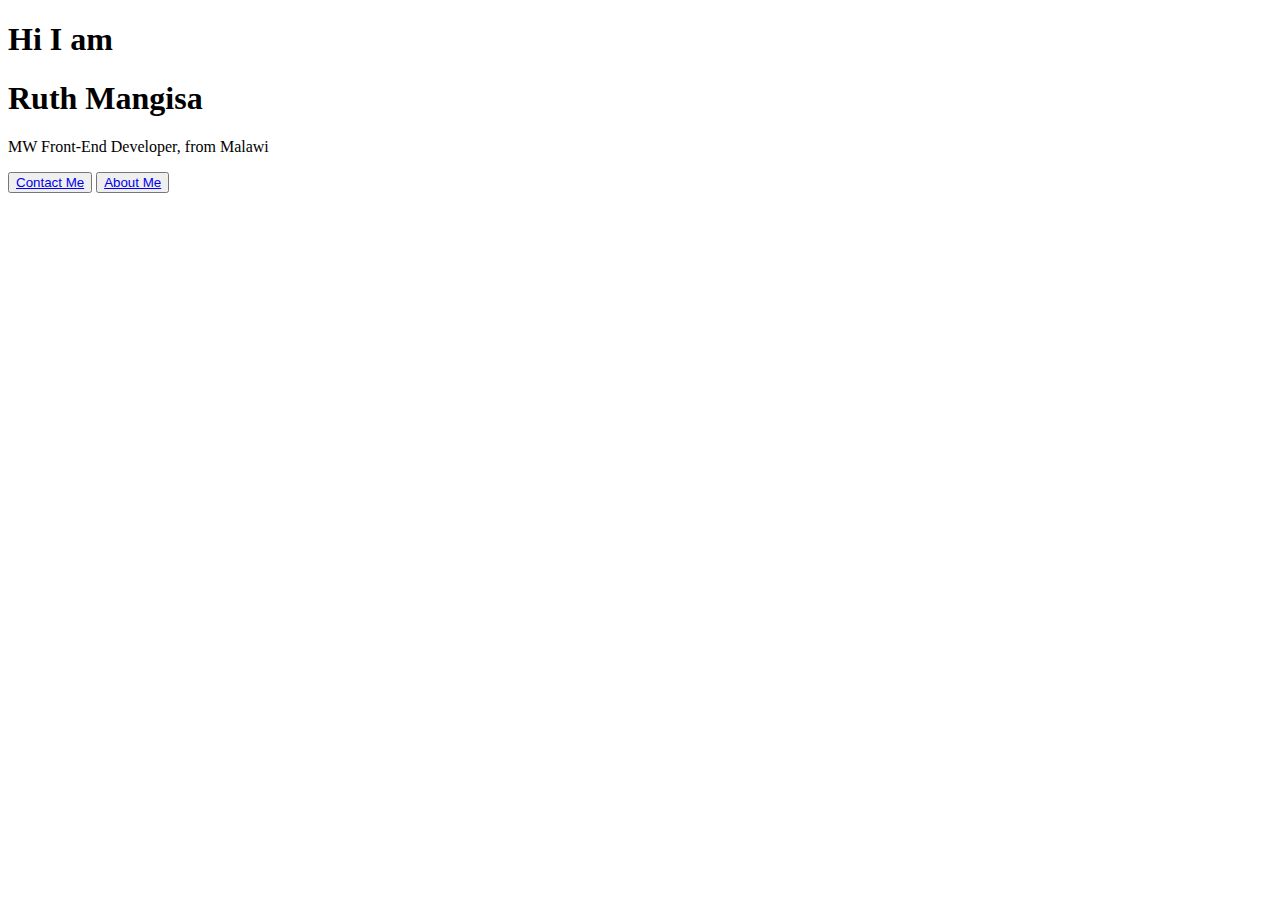
==== index.html @ 1c1c93e6 "Created Index.html" ====
<!DOCTYPE html>
<html lang="en">
  <head>
    <meta charset="UTF-8" />
    <meta name="viewport" content="width=device-width, initial-scale=1.0" />
    <meta http-equiv="X-UA-Compatible" content="ie=edge" />
    <title>SheCodes</title>
    <link rel="stylesheet" href="src/style.css" />
  </head>
  <body>
    <h1>Hi I am</h1>
    <h1 class="name">Ruth Mangisa</h1>
    <p>MW Front-End Developer, from Malawi</p>
    <div class="nav-content">
      <button id="nav-button">
        <a href="about.html#contact">Contact Me</a>
      </button>
      <button id="nav-button"><a href="about.html">About Me</a></button>
    </div>
  </body>
</html>
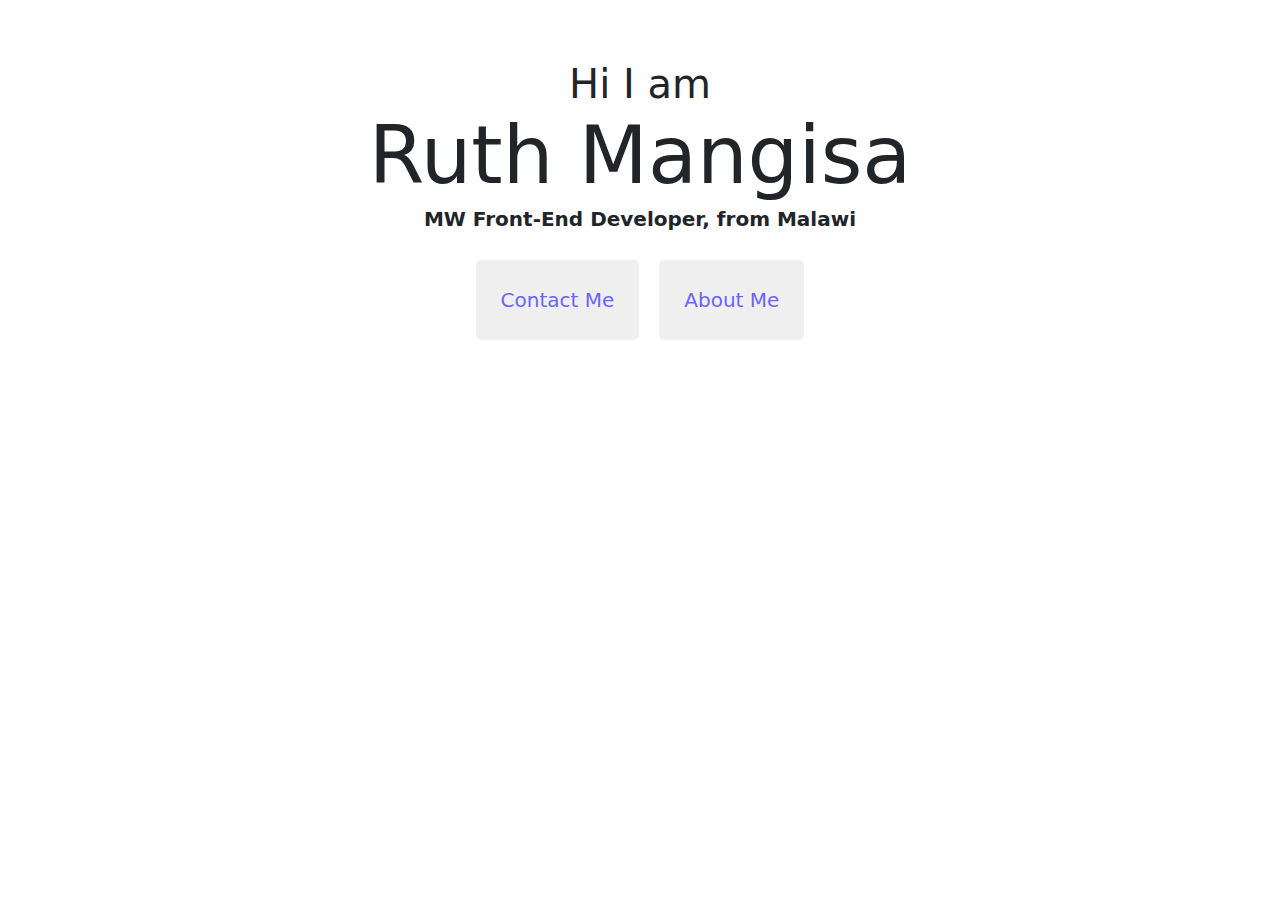
==== commit 1bbab8cc: "Added bootstrap" ====
--- a/index.html
+++ b/index.html
@@ -4,6 +4,7 @@
     <meta charset="UTF-8" />
     <meta name="viewport" content="width=device-width, initial-scale=1.0" />
     <meta http-equiv="X-UA-Compatible" content="ie=edge" />
+    <link href="https://cdn.jsdelivr.net/npm/bootstrap@5.3.3/dist/css/bootstrap.min.css" rel="stylesheet" integrity="sha384-QWTKZyjpPEjISv5WaRU9OFeRpok6YctnYmDr5pNlyT2bRjXh0JMhjY6hW+ALEwIH" crossorigin="anonymous">
     <title>SheCodes</title>
     <link rel="stylesheet" href="src/style.css" />
   </head>
--- a/src/style.css
+++ b/src/style.css
@@ -0,0 +1,47 @@
+h1 {
+    text-align: center;
+    margin: 0;
+  }
+  .name {
+    font-size: 80px;
+  }
+  p {
+    text-align: center;
+    font-size: 20px;
+    margin: 5;
+    font-weight: bold;
+  }
+  .nav-content {
+    display: flex;
+    justify-content: center;
+  }
+  a {
+    text-decoration: none;
+    color: #6c63ff;
+  }
+  #nav-button {
+    font-size: 20px;
+    padding: 25px;
+    margin: 10px;
+    border: none;
+    border-radius: 5px;
+  }
+  
+  a:hover {
+    color: black;
+    font-weight: bold;
+  }
+  .main-content {
+    display: flex;
+    justify-content: center;
+  }
+  .first-cont {
+    margin: 10px;
+    padding: 10px;
+    background-color: #feffdf;
+    max-width: 50%;
+  }
+  body{
+    max-width: 800px;
+    margin: 60px auto;
+  }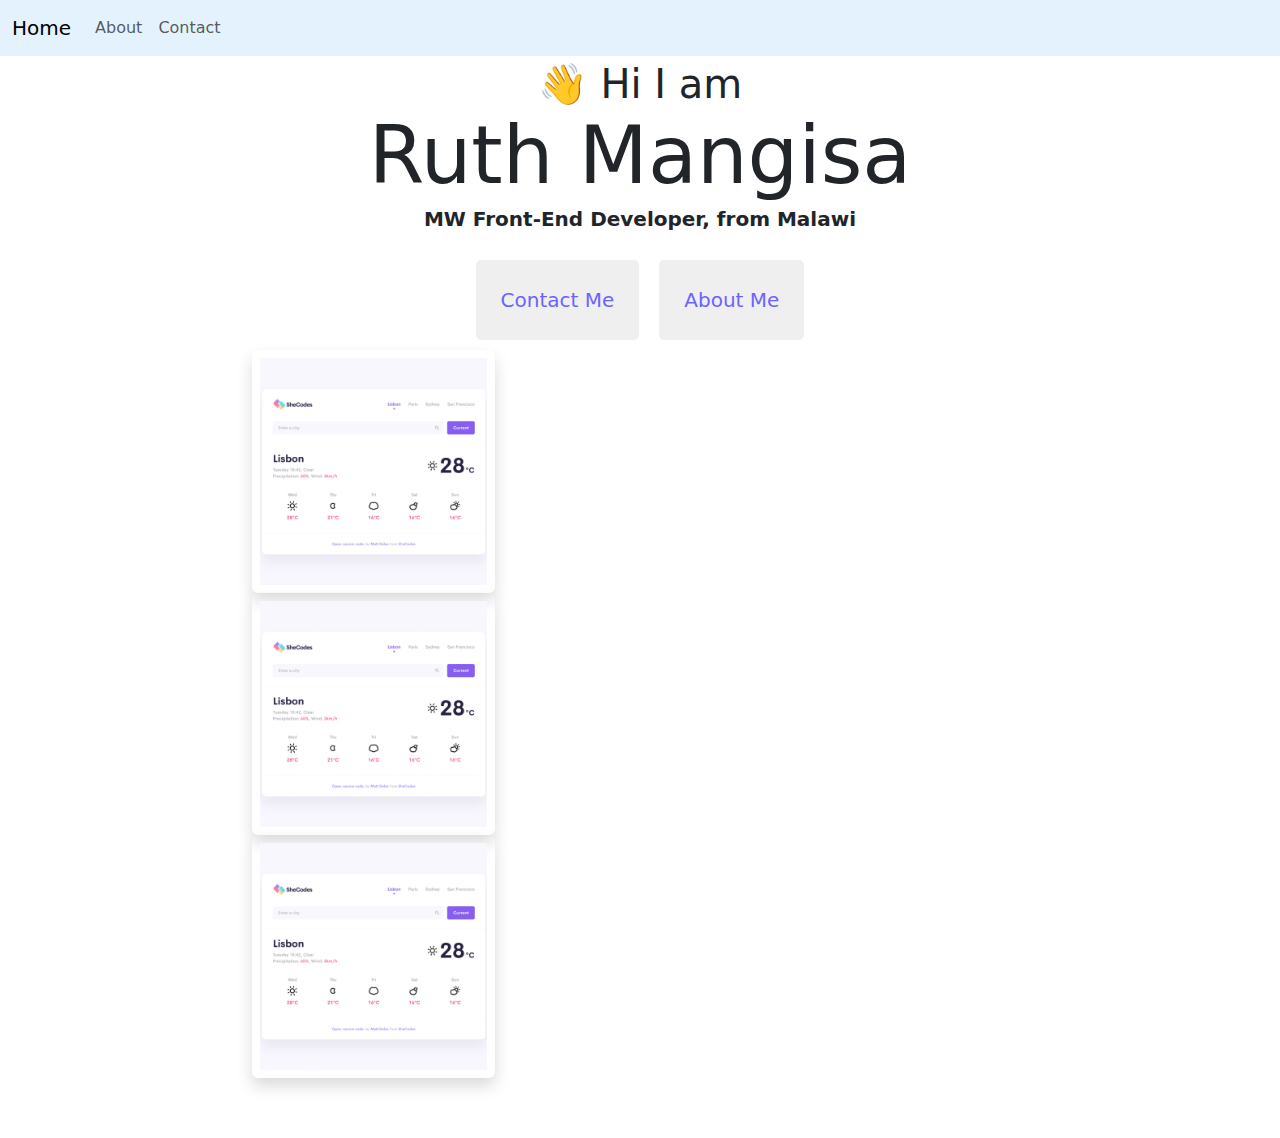
==== commit ce806d77: "Added more content to the pages" ====
--- a/index.html
+++ b/index.html
@@ -5,18 +5,70 @@
     <meta name="viewport" content="width=device-width, initial-scale=1.0" />
     <meta http-equiv="X-UA-Compatible" content="ie=edge" />
     <link href="https://cdn.jsdelivr.net/npm/bootstrap@5.3.3/dist/css/bootstrap.min.css" rel="stylesheet" integrity="sha384-QWTKZyjpPEjISv5WaRU9OFeRpok6YctnYmDr5pNlyT2bRjXh0JMhjY6hW+ALEwIH" crossorigin="anonymous">
-    <title>SheCodes</title>
+    <script src="https://cdn.jsdelivr.net/npm/bootstrap@5.0.2/dist/js/bootstrap.bundle.min.js" integrity="sha384-MrcW6ZMFYlzcLA8Nl+NtUVF0sA7MsXsP1UyJoMp4YLEuNSfAP+JcXn/tWtIaxVXM" crossorigin="anonymous"></script>
+    <title>Rues Portfolio</title>
     <link rel="stylesheet" href="src/style.css" />
   </head>
   <body>
-    <h1>Hi I am</h1>
+    <div class="container">
+
+      <nav class="navbar fixed-top navbar-expand-lg navbar-light" style="background-color: #e3f2fd;">
+        <div class="container-fluid">
+          <a class="navbar-brand" href="index.html">Home</a>
+          <button class="navbar-toggler" type="button" data-bs-toggle="collapse" data-bs-target="#navbarNav" aria-controls="navbarNav" aria-expanded="false" aria-label="Toggle navigation">
+            <span class="navbar-toggler-icon"></span>
+          </button>
+          <div class="collapse navbar-collapse" id="navbarNav">
+            <ul class="navbar-nav">
+              <li class="nav-item">
+                <a class="nav-link" href="about.html">About</a>
+              </li>
+              <li class="nav-item">
+                <a class="nav-link" href="about.html#contact">Contact</a>
+              </li>
+              <li class="nav-item">
+                <a class="nav-link disabled" href="#" tabindex="-1" aria-disabled="true"></a>
+              </li>
+            </ul>
+          </div>
+        </div>
+      </nav>
+    </div>
+  <div class="container">
+     <h1>👋 Hi I am</h1>
     <h1 class="name">Ruth Mangisa</h1>
-    <p>MW Front-End Developer, from Malawi</p>
+    <p class="p">MW Front-End Developer, from Malawi</p>
     <div class="nav-content">
       <button id="nav-button">
         <a href="about.html#contact">Contact Me</a>
       </button>
       <button id="nav-button"><a href="about.html">About Me</a></button>
     </div>
+  </div>
+   
+  <div class="container">
+    <div class="row">
+      <div class="col-md-4">
+        <img src="images/weather.png" alt="" class="img-fluid p-2 shadow rounded">
+      </div>
+      <div class="col-md-4">
+        
+      </div>
+    </div>
+    <div class="row mt5">
+      <div class="col-md-4">
+        <img src="images/weather.png" alt="" class="img-fluid p-2 shadow rounded">
+      </div>
+      <div class="col-md-4">
+        
+      </div>
+    </div>
+    <div class="row mt5">
+      <div class="col-md-4">
+        <img src="images/weather.png" alt="" class="img-fluid p-2 shadow rounded">
+      </div>
+      <div class="col-md-4"></div>
+    </div>
+  </div>
   </body>
 </html>
--- a/src/style.css
+++ b/src/style.css
@@ -5,7 +5,7 @@
   .name {
     font-size: 80px;
   }
-  p {
+  .p {
     text-align: center;
     font-size: 20px;
     margin: 5;
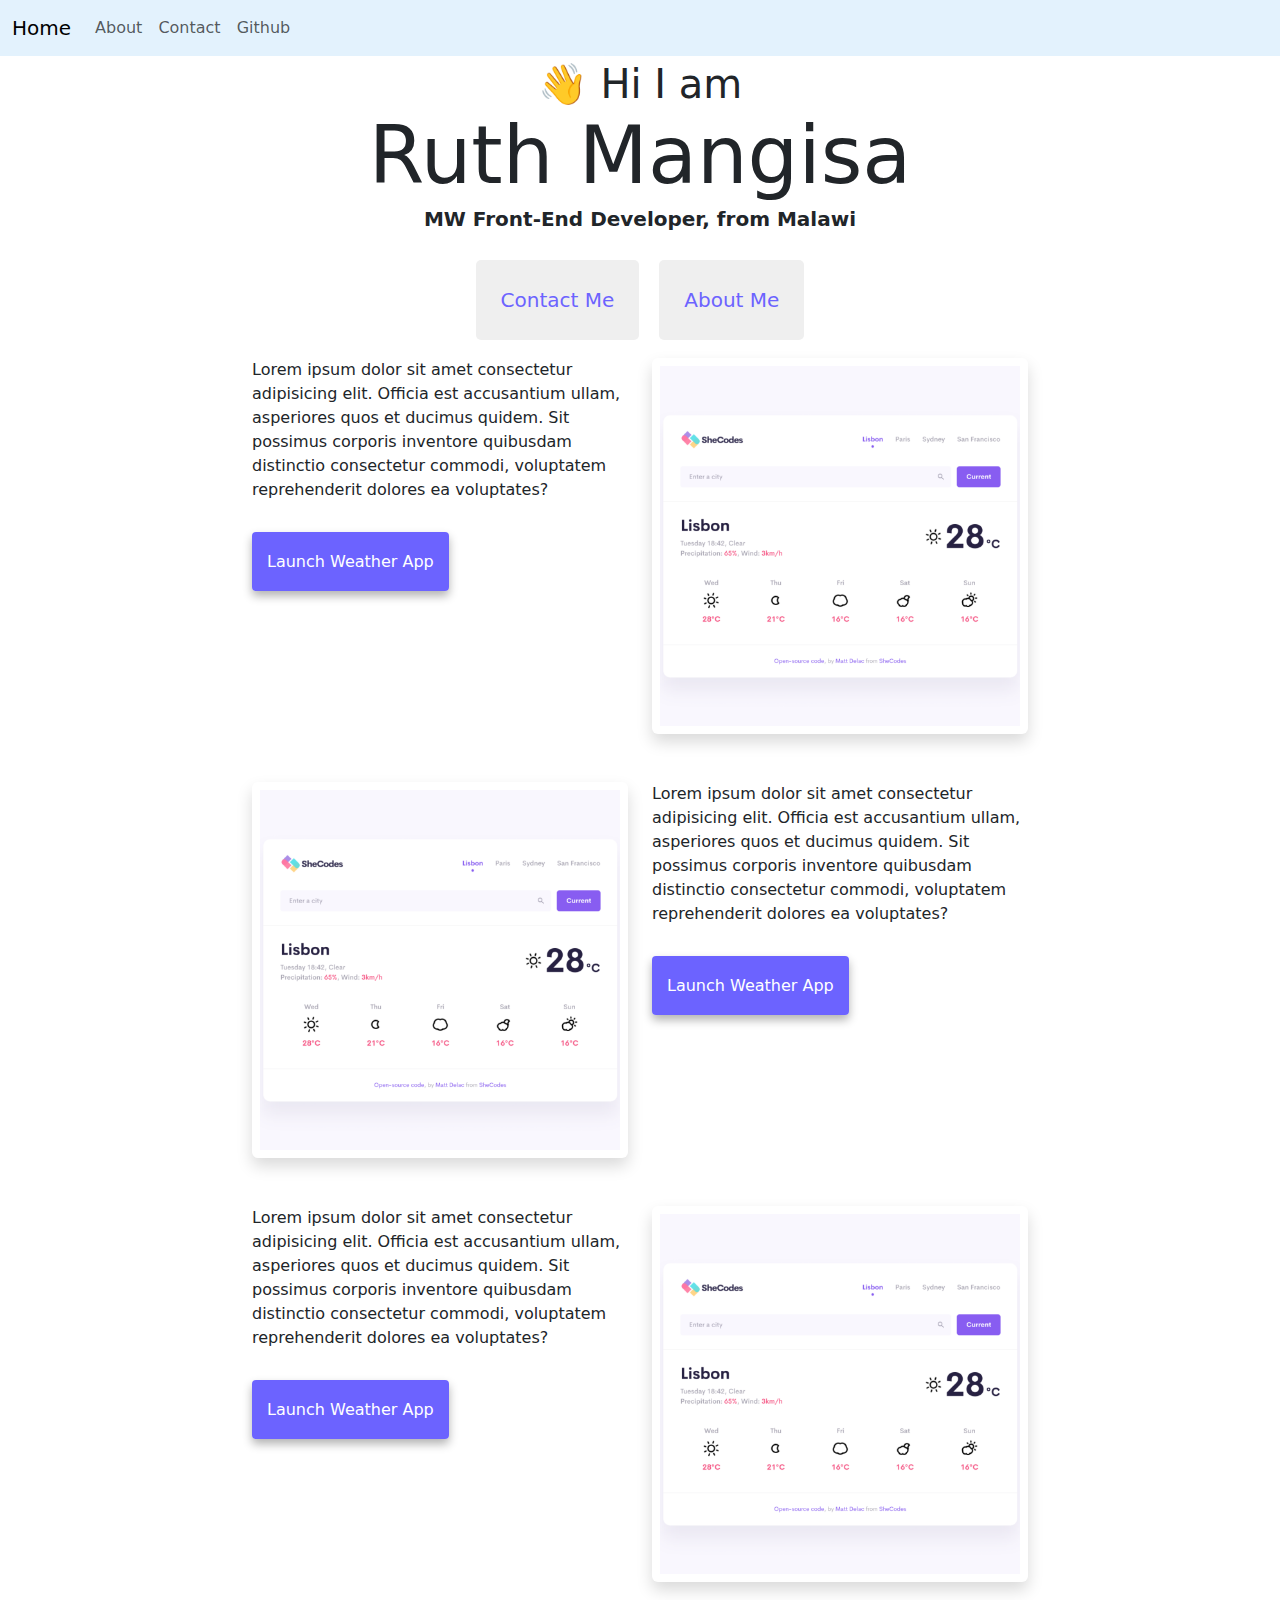
==== commit afae29d7: "." ====
--- a/index.html
+++ b/index.html
@@ -27,7 +27,7 @@
                 <a class="nav-link" href="about.html#contact">Contact</a>
               </li>
               <li class="nav-item">
-                <a class="nav-link disabled" href="#" tabindex="-1" aria-disabled="true"></a>
+                <a class="nav-link" href="https://github.com/ruemangisa">Github</a>
               </li>
             </ul>
           </div>
@@ -47,28 +47,39 @@
   </div>
    
   <div class="container">
-    <div class="row">
-      <div class="col-md-4">
+    <div class="row mt-2">
+      <div class="col-md-6">
+        <p>Lorem ipsum dolor sit amet consectetur adipisicing elit. Officia est accusantium ullam, asperiores quos et ducimus quidem. Sit possimus corporis inventore quibusdam distinctio consectetur commodi, voluptatem reprehenderit dolores ea voluptates?</p>
+        <div class="mb-5 mt-5">
+          <a href="#" class="primary-link">Launch Weather App</a>
+        </div>
+      </div>
+      <div class="col-md-6">
         <img src="images/weather.png" alt="" class="img-fluid p-2 shadow rounded">
       </div>
-      <div class="col-md-4">
-        
+    </div>
+    <div class="row mt-5">
+      <div class="col-md-6">
+        <img src="images/weather.png" alt="" class="img-fluid p-2 shadow rounded">
+      </div>
+      <div class="col-md-6">
+        <p>Lorem ipsum dolor sit amet consectetur adipisicing elit. Officia est accusantium ullam, asperiores quos et ducimus quidem. Sit possimus corporis inventore quibusdam distinctio consectetur commodi, voluptatem reprehenderit dolores ea voluptates?</p>
+        <div class="mb-5 mt-5">
+          <a href="#" class="primary-link">Launch Weather App</a>
+        </div>
       </div>
     </div>
-    <div class="row mt5">
-      <div class="col-md-4">
+    <div class="row mt-5">
+      <div class="col-md-6">
+        <p>Lorem ipsum dolor sit amet consectetur adipisicing elit. Officia est accusantium ullam, asperiores quos et ducimus quidem. Sit possimus corporis inventore quibusdam distinctio consectetur commodi, voluptatem reprehenderit dolores ea voluptates?</p>
+        <div class="mb-5 mt-5">
+          <a href="#" class="primary-link">Launch Weather App</a>
+      </div>
+      
+    </div>
+    <div class="col-md-6">
         <img src="images/weather.png" alt="" class="img-fluid p-2 shadow rounded">
       </div>
-      <div class="col-md-4">
-        
-      </div>
-    </div>
-    <div class="row mt5">
-      <div class="col-md-4">
-        <img src="images/weather.png" alt="" class="img-fluid p-2 shadow rounded">
-      </div>
-      <div class="col-md-4"></div>
-    </div>
   </div>
   </body>
 </html>
--- a/src/style.css
+++ b/src/style.css
@@ -1,3 +1,8 @@
+:root {
+  --primary-color: #6c63ff;
+  --secondary-color: #f5f2fe;
+  --box-shadow: 0 5px 10px rgba(0, 0, 0, 0.3);
+}
 h1 {
     text-align: center;
     margin: 0;
@@ -44,4 +49,14 @@
   body{
     max-width: 800px;
     margin: 60px auto;
-  }+  }
+  .primary-link {
+    border-radius: 4px;
+    padding: 20px 15px;
+    text-decoration: none;
+    text-transform: capitalize;
+    background: var(--primary-color);
+    box-shadow: var(--box-shadow);
+    color: white;
+  }
+  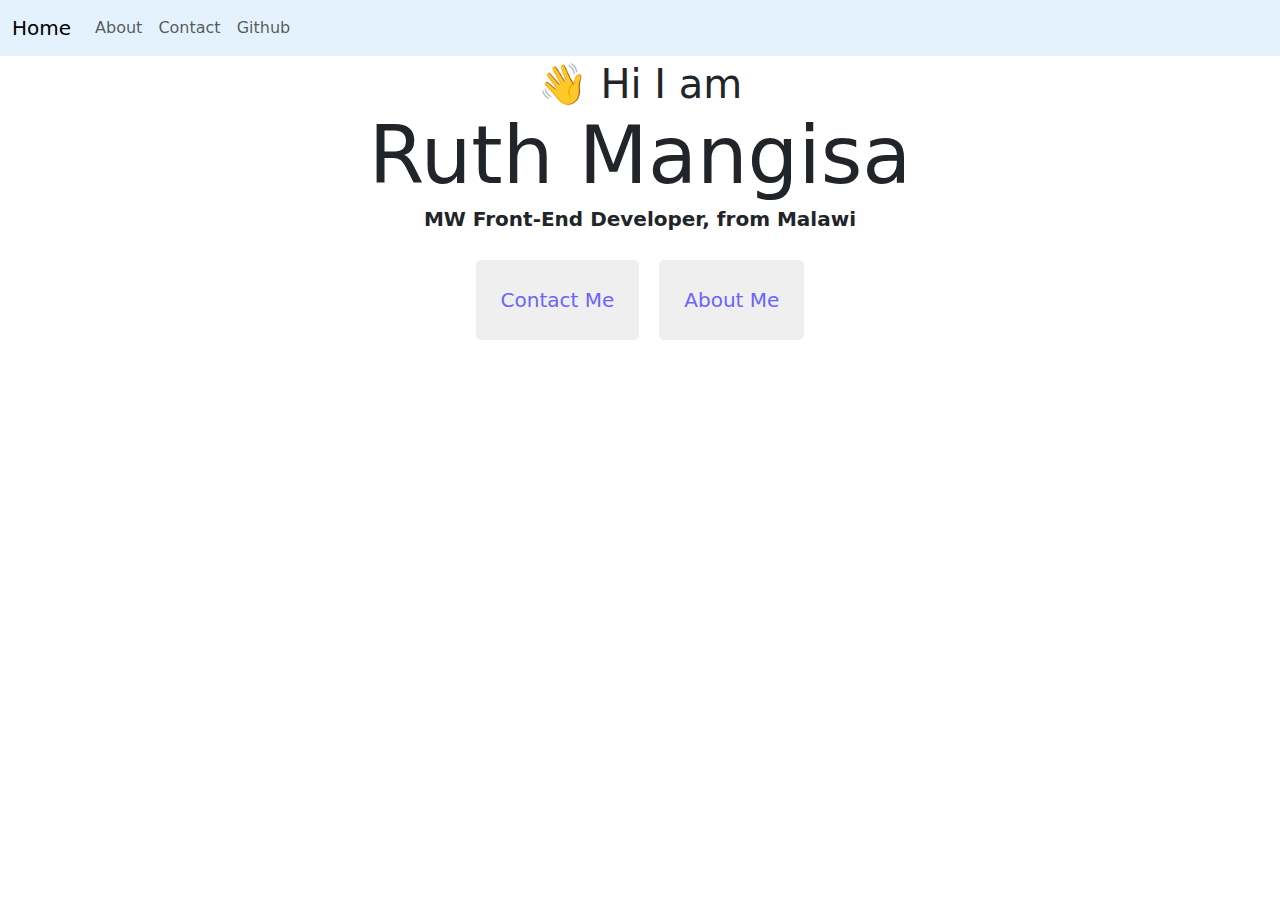
==== commit 7158e1a5: "Added work html, added more content in the work.html, added screenshots of my projects" ====
--- a/index.html
+++ b/index.html
@@ -45,41 +45,5 @@
       <button id="nav-button"><a href="about.html">About Me</a></button>
     </div>
   </div>
-   
-  <div class="container">
-    <div class="row mt-2">
-      <div class="col-md-6">
-        <p>Lorem ipsum dolor sit amet consectetur adipisicing elit. Officia est accusantium ullam, asperiores quos et ducimus quidem. Sit possimus corporis inventore quibusdam distinctio consectetur commodi, voluptatem reprehenderit dolores ea voluptates?</p>
-        <div class="mb-5 mt-5">
-          <a href="#" class="primary-link">Launch Weather App</a>
-        </div>
-      </div>
-      <div class="col-md-6">
-        <img src="images/weather.png" alt="" class="img-fluid p-2 shadow rounded">
-      </div>
-    </div>
-    <div class="row mt-5">
-      <div class="col-md-6">
-        <img src="images/weather.png" alt="" class="img-fluid p-2 shadow rounded">
-      </div>
-      <div class="col-md-6">
-        <p>Lorem ipsum dolor sit amet consectetur adipisicing elit. Officia est accusantium ullam, asperiores quos et ducimus quidem. Sit possimus corporis inventore quibusdam distinctio consectetur commodi, voluptatem reprehenderit dolores ea voluptates?</p>
-        <div class="mb-5 mt-5">
-          <a href="#" class="primary-link">Launch Weather App</a>
-        </div>
-      </div>
-    </div>
-    <div class="row mt-5">
-      <div class="col-md-6">
-        <p>Lorem ipsum dolor sit amet consectetur adipisicing elit. Officia est accusantium ullam, asperiores quos et ducimus quidem. Sit possimus corporis inventore quibusdam distinctio consectetur commodi, voluptatem reprehenderit dolores ea voluptates?</p>
-        <div class="mb-5 mt-5">
-          <a href="#" class="primary-link">Launch Weather App</a>
-      </div>
-      
-    </div>
-    <div class="col-md-6">
-        <img src="images/weather.png" alt="" class="img-fluid p-2 shadow rounded">
-      </div>
-  </div>
-  </body>
+</body>
 </html>
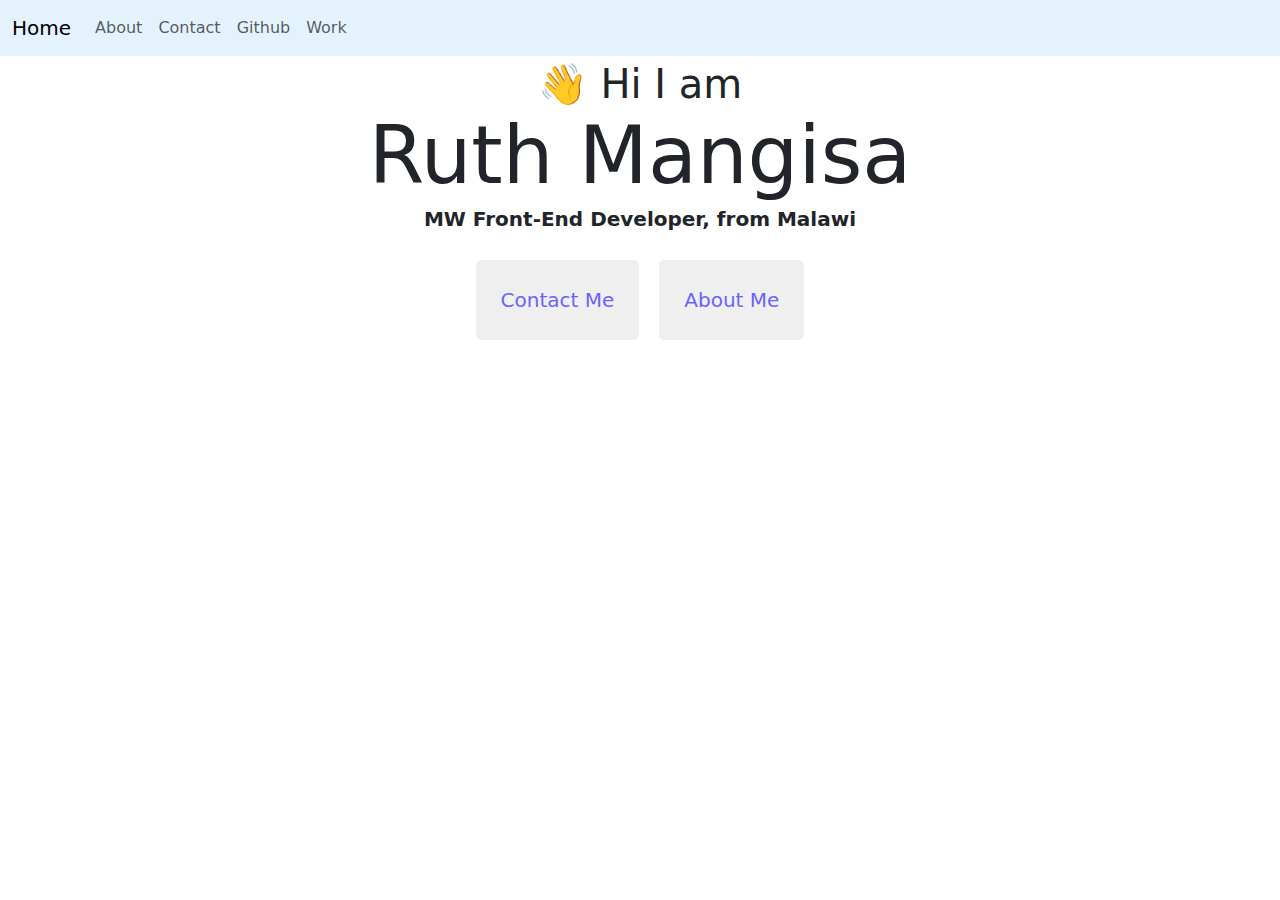
==== commit 514f772f: "Made the header uniformed across all the pages" ====
--- a/index.html
+++ b/index.html
@@ -20,20 +20,16 @@
           </button>
           <div class="collapse navbar-collapse" id="navbarNav">
             <ul class="navbar-nav">
-              <li class="nav-item">
-                <a class="nav-link" href="about.html">About</a>
-              </li>
-              <li class="nav-item">
-                <a class="nav-link" href="about.html#contact">Contact</a>
-              </li>
-              <li class="nav-item">
-                <a class="nav-link" href="https://github.com/ruemangisa">Github</a>
-              </li>
+              <li class="nav-item"> <a class="nav-link" href="about.html">About</a></li>
+              <li class="nav-item"><a class="nav-link" href="about.html#contact">Contact</a></li>
+              <li class="nav-item"> <a class="nav-link" href="https://github.com/ruemangisa">Github</a></li>
+              <li class="nav-item"><a class="nav-link" href="work.html">Work</a></li>
             </ul>
           </div>
         </div>
       </nav>
     </div>
+    <div class="container">
   <div class="container">
      <h1>👋 Hi I am</h1>
     <h1 class="name">Ruth Mangisa</h1>
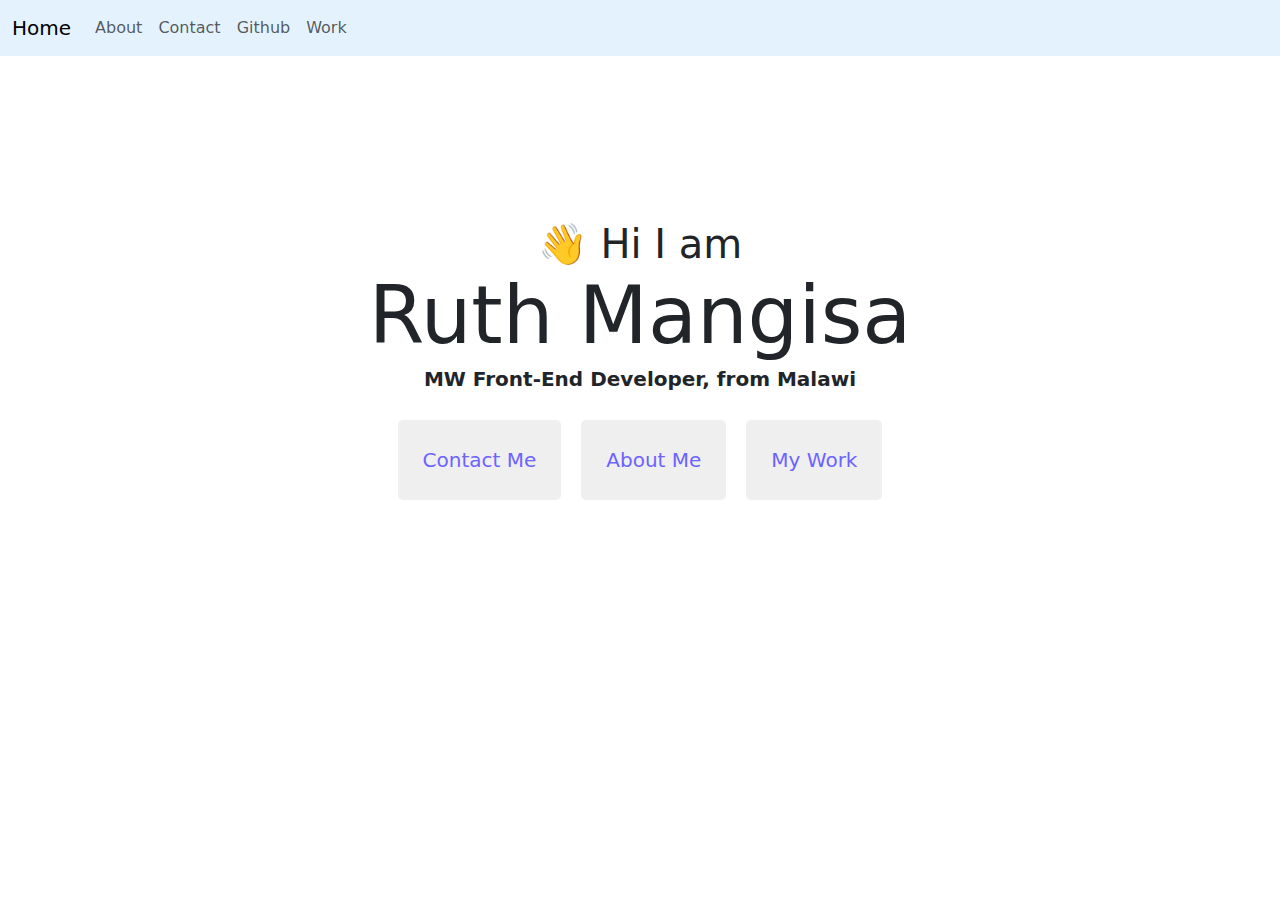
==== commit cfbc3a13: "Added an image of my skills set, removed placeholder texts added real content, added styling" ====
--- a/index.html
+++ b/index.html
@@ -30,7 +30,7 @@
       </nav>
     </div>
     <div class="container">
-  <div class="container">
+  <div class="hero">
      <h1>👋 Hi I am</h1>
     <h1 class="name">Ruth Mangisa</h1>
     <p class="p">MW Front-End Developer, from Malawi</p>
@@ -39,6 +39,7 @@
         <a href="about.html#contact">Contact Me</a>
       </button>
       <button id="nav-button"><a href="about.html">About Me</a></button>
+      <button id="nav-button"><a href="work.html">My Work</a></button>
     </div>
   </div>
 </body>
--- a/src/style.css
+++ b/src/style.css
@@ -59,4 +59,6 @@
     box-shadow: var(--box-shadow);
     color: white;
   }
-  +  .hero {
+    text-align: center;
+    padding: 160px 10px;}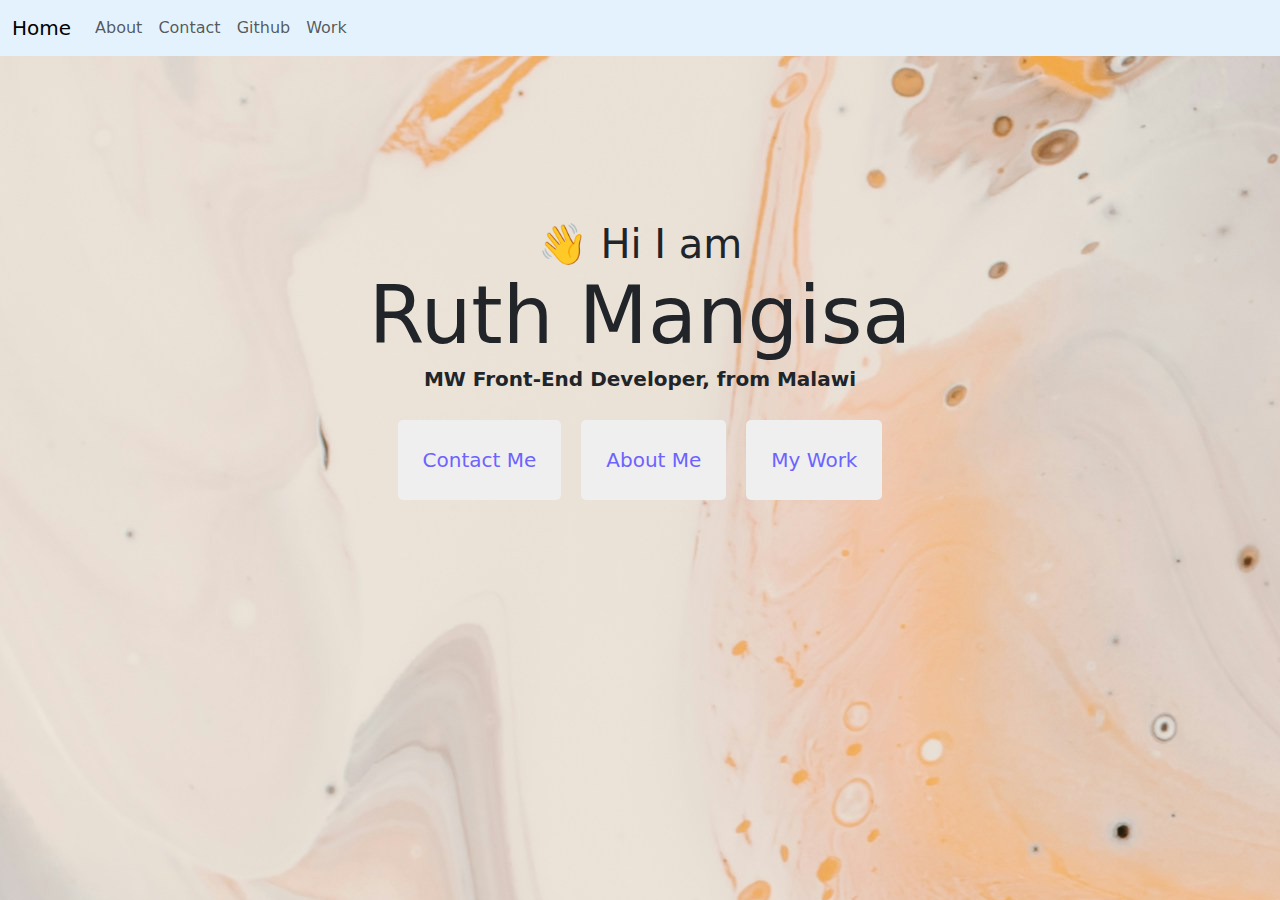
==== commit 6b42b5e2: "Made the pages SEO Friendly" ====
--- a/index.html
+++ b/index.html
@@ -8,6 +8,8 @@
     <script src="https://cdn.jsdelivr.net/npm/bootstrap@5.0.2/dist/js/bootstrap.bundle.min.js" integrity="sha384-MrcW6ZMFYlzcLA8Nl+NtUVF0sA7MsXsP1UyJoMp4YLEuNSfAP+JcXn/tWtIaxVXM" crossorigin="anonymous"></script>
     <title>Rues Portfolio</title>
     <link rel="stylesheet" href="src/style.css" />
+    <meta http-equiv="X-UA-Compatible" content="ie=edge">
+    <meta name="description" content="Front-End Developer Ruth Mangisa Portfolio and all the work she has done">
   </head>
   <body>
     <div class="container">
--- a/src/style.css
+++ b/src/style.css
@@ -49,6 +49,7 @@
   body{
     max-width: 800px;
     margin: 60px auto;
+    background-image: url("../images/background.jpg");
   }
   .primary-link {
     border-radius: 4px;
